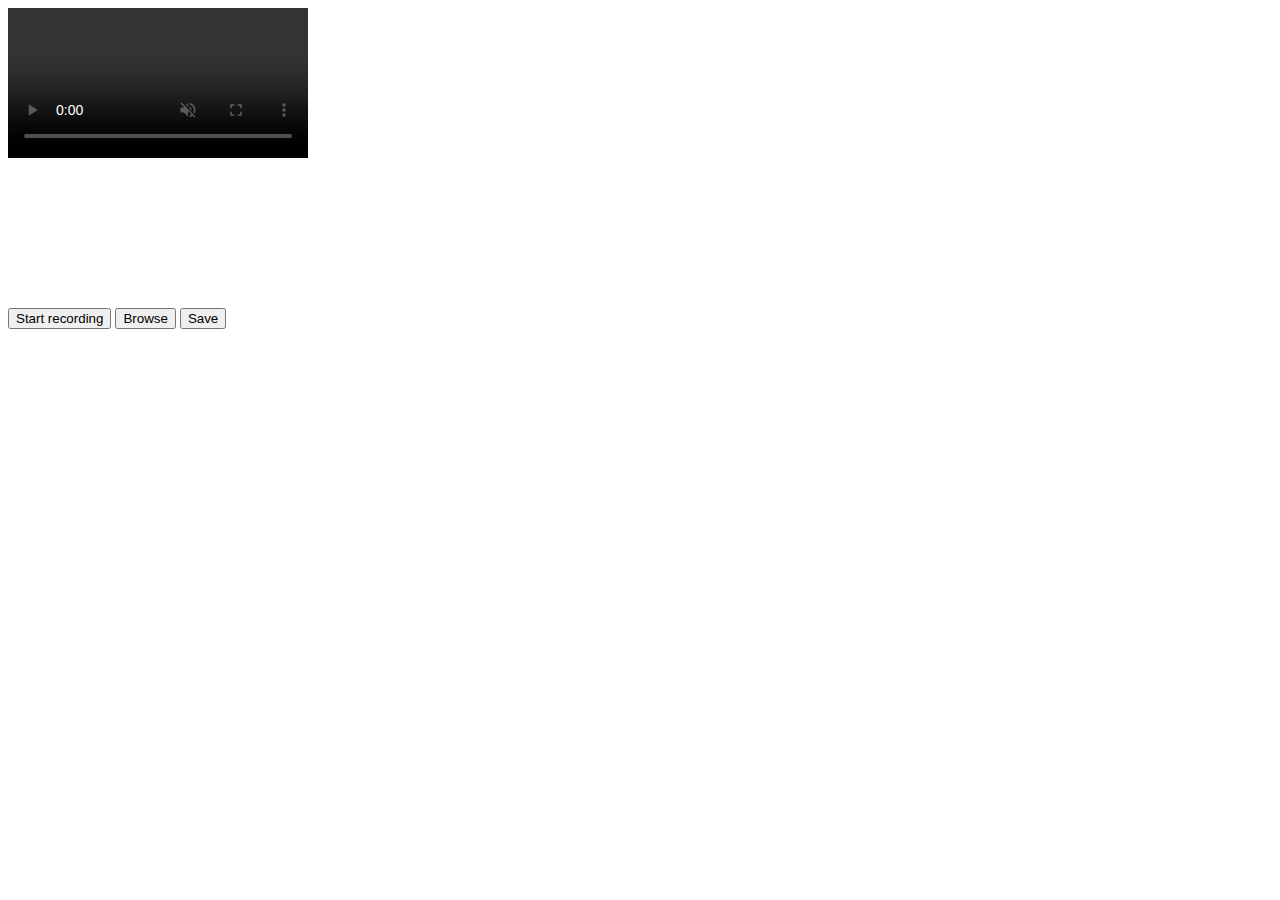
==== index.html @ 2924b032 "Adding save button" ====
<html>
    <head>
        <title>Kast</title>
        <link rel=StyleSheet href="css/RecordWrapper.css" type="text/css" />
        <link rel=StyleSheet href="css/ViewerWrapper.css" type="text/css" />
    </head>
    <body>
        <div class="kast">
            <div class="kast-recorder"><video controls="" class="kast-video-player" muted=""></video></div>
            <div class="kast-viewer">
                <div class="kast-viewer-toolbar"></div>
                <canvas></canvas>
            </div>
            <button class="kast-button-record">Start recording</button>
            <button class="kast-button-browse">Browse</button>
            <button class="kast-button-save">Save</button>

        </div>
        <script src="libs/jquery/dist/jquery.min.js" type="text/javascript"></script>
        <script src="libs/recordrtc/RecordRTC.min.js" type="text/javascript"></script>

        <!-- In production, only one script (pdf.js) is necessary -->
        <script src="libs/pdfjs/web/compatibility.js"></script>
        <script src="libs/pdfjs/web/l10n.js"></script>
        <script src="libs/pdfjs/build/pdf.js"></script>
        <script src="libs/pdfjs/web/debugger.js"></script>

        <script src="js/KastListeners.js" type="text/javascript"></script>
        <script src="js/RecordWrapper.js" type="text/javascript"></script>
        <script src="js/ViewerWrapper.js" type="text/javascript"></script>
        <script src="js/Kast.js" type="text/javascript"></script>
        <script src="js/main.js" type="text/javascript"></script>
    </body>
</html>
---- css/RecordWrapper.css ----
/*
To change this license header, choose License Headers in Project Properties.
To change this template file, choose Tools | Templates
and open the template in the editor.
*/
/* 
    Created on : 14 oct. 2015, 16:02:08
    Author     : agross
*/
---- css/ViewerWrapper.css ----
/*
To change this license header, choose License Headers in Project Properties.
To change this template file, choose Tools | Templates
and open the template in the editor.
*/
/* 
    Created on : 14 oct. 2015, 16:02:29
    Author     : agross
*/
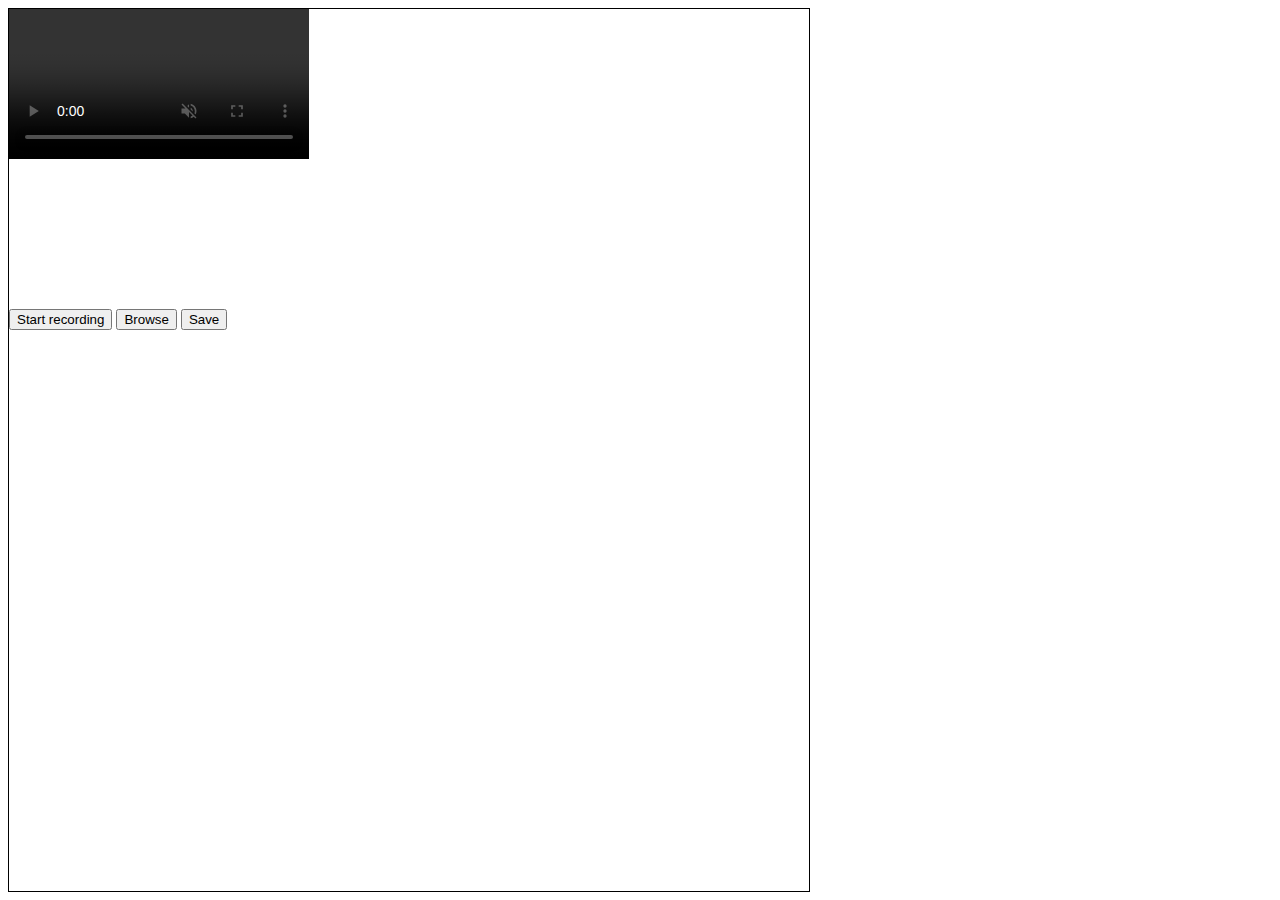
==== commit 6e8f0cb4: "MAterial design ongoing" ====
--- a/index.html
+++ b/index.html
@@ -3,6 +3,8 @@
         <title>Kast</title>
         <link rel=StyleSheet href="css/RecordWrapper.css" type="text/css" />
         <link rel=StyleSheet href="css/ViewerWrapper.css" type="text/css" />
+        <link rel=StyleSheet href="libs/material-design-lite/material.min.css" type="text/css" />
+        <link rel=StyleSheet href="libs/font-awesome/css/font-awesome.min.css" type="text/css" />
     </head>
     <body>
         <div class="kast">
@@ -17,6 +19,7 @@
 
         </div>
         <script src="libs/jquery/dist/jquery.min.js" type="text/javascript"></script>
+        <script src="libs/material-design-lite/material.min.js" type="text/javascript"></script>
         <script src="libs/recordrtc/RecordRTC.min.js" type="text/javascript"></script>
 
         <!-- In production, only one script (pdf.js) is necessary -->
--- a/css/ViewerWrapper.css
+++ b/css/ViewerWrapper.css
@@ -8,3 +8,18 @@
     Author     : agross
 */
 
+body{
+    width: 800px;
+    border: 1px solid black;
+}
+
+.kast-viewer-toolbar{
+    background-color: #FAFAFA;
+}
+.kast-viewer-toolbar ul {
+    list-style: none;
+    clear: both;
+}
+.kast-viewer-toolbar li{
+    display: inline-block;
+}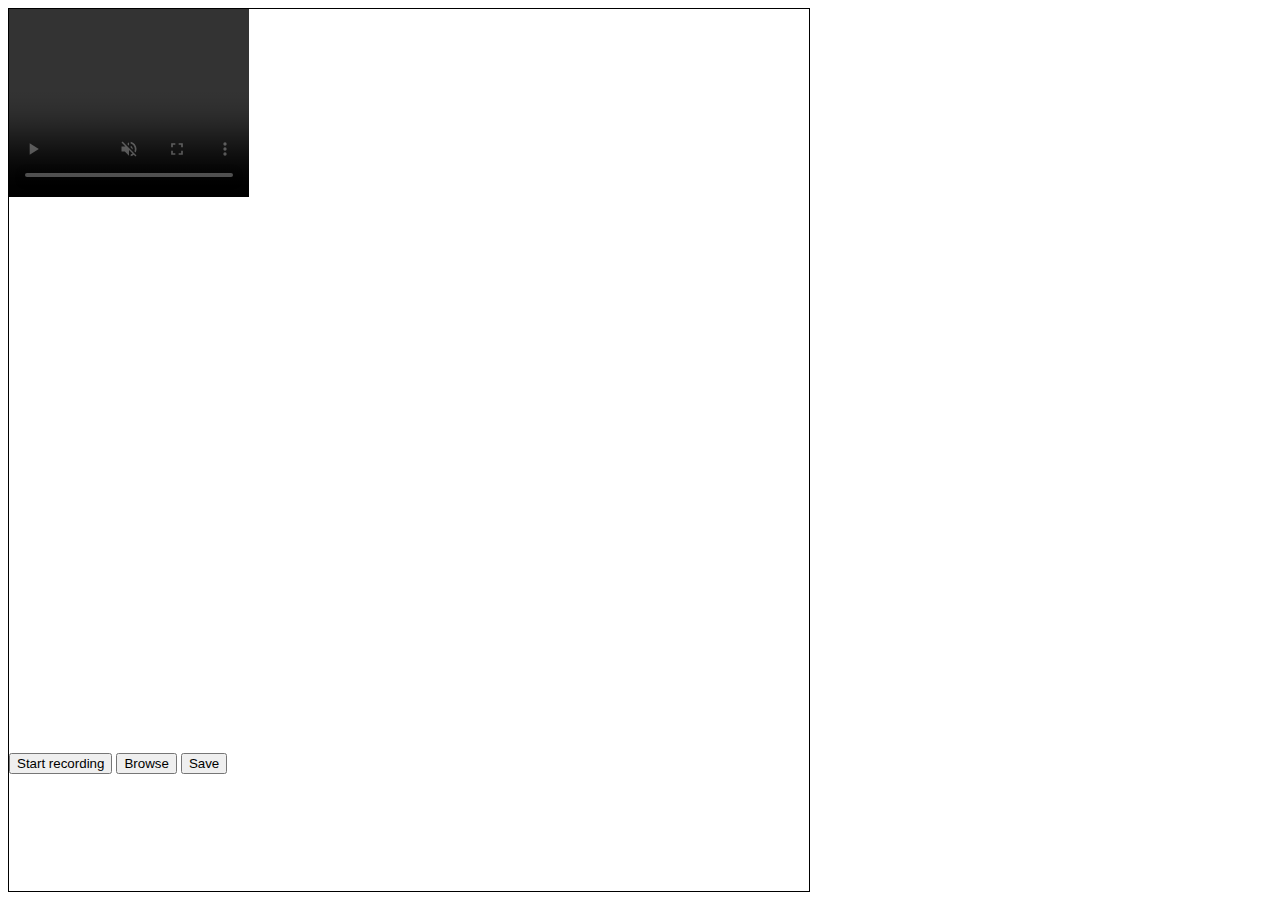
==== commit c0c30ba7: "MAterial design ongoing" ====
--- a/index.html
+++ b/index.html
@@ -5,6 +5,7 @@
         <link rel=StyleSheet href="css/ViewerWrapper.css" type="text/css" />
         <link rel=StyleSheet href="libs/material-design-lite/material.min.css" type="text/css" />
         <link rel=StyleSheet href="libs/font-awesome/css/font-awesome.min.css" type="text/css" />
+        <link rel="stylesheet" href="https://fonts.googleapis.com/icon?family=Material+Icons">
     </head>
     <body>
         <div class="kast">
--- a/css/ViewerWrapper.css
+++ b/css/ViewerWrapper.css
@@ -9,10 +9,23 @@
 */
 
 body{
-    width: 800px;
+    width: 800px !important;
     border: 1px solid black;
 }
 
+.kast .kast-recorder, .kast .kast-viewer{
+    float:left;
+}
+
+.kast .kast-recorder video{
+    height: 188px;
+    width: 240px;
+}
+
+.kast .kast-viewer canvas{
+    width: 560px;
+    height: 744px;
+}
 .kast-viewer-toolbar{
     background-color: #FAFAFA;
 }
@@ -22,4 +35,4 @@
 }
 .kast-viewer-toolbar li{
     display: inline-block;
-}+}
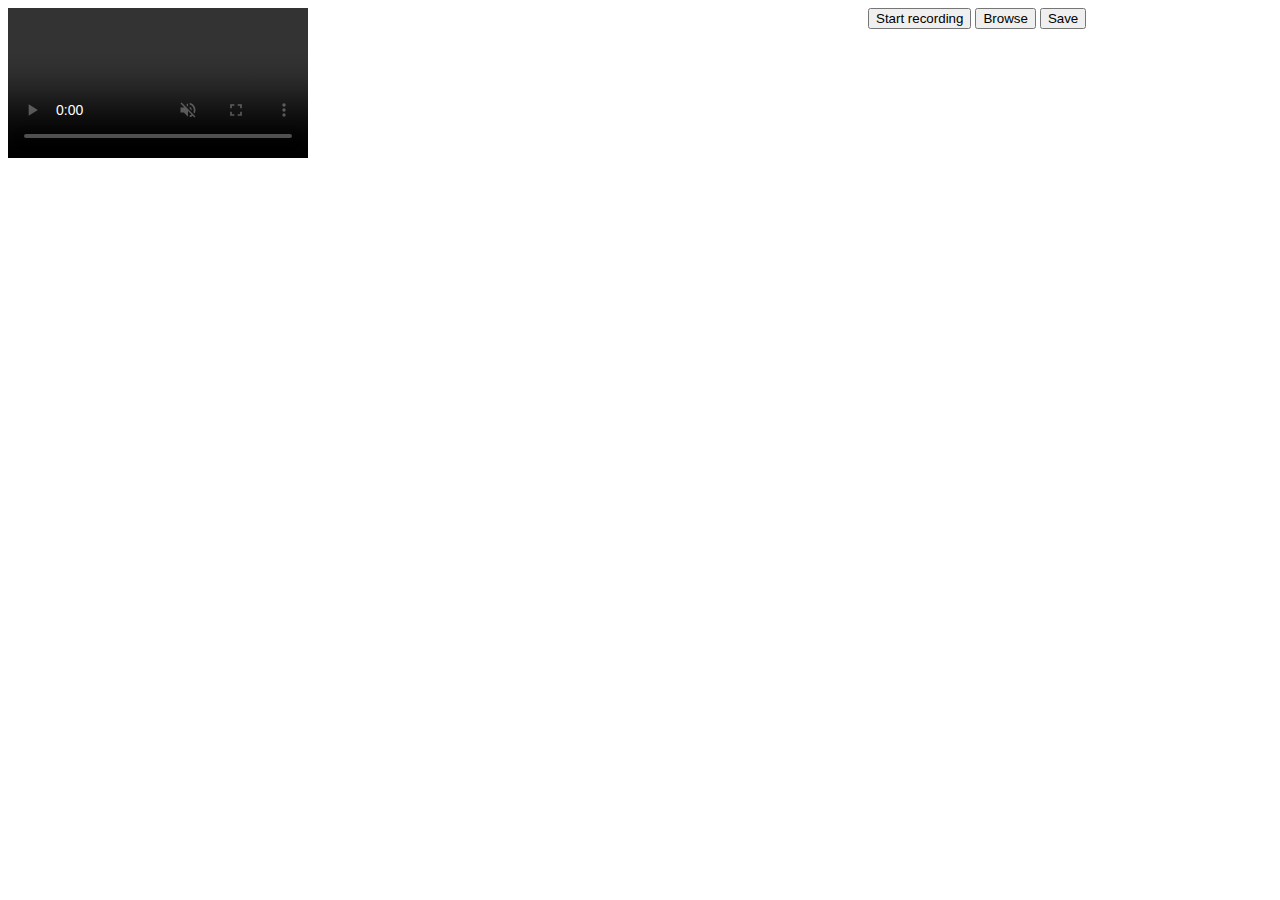
==== commit 7bed913d: "Fix bug Mozilla" ====
--- a/index.html
+++ b/index.html
@@ -1,10 +1,10 @@
 <html>
     <head>
         <title>Kast</title>
-        <link rel=StyleSheet href="css/RecordWrapper.css" type="text/css" />
-        <link rel=StyleSheet href="css/ViewerWrapper.css" type="text/css" />
-        <link rel=StyleSheet href="libs/material-design-lite/material.min.css" type="text/css" />
-        <link rel=StyleSheet href="libs/font-awesome/css/font-awesome.min.css" type="text/css" />
+        <link rel="StyleSheet" href="css/RecordWrapper.css" type="text/css" />
+        <link rel="StyleSheet" href="css/ViewerWrapper.css" type="text/css" />
+        <link rel="StyleSheet" href="libs/material-design-lite/material.min.css" type="text/css" />
+        <link rel="StyleSheet" href="libs/font-awesome/css/font-awesome.min.css" type="text/css" />
         <link rel="stylesheet" href="https://fonts.googleapis.com/icon?family=Material+Icons">
     </head>
     <body>
--- a/css/ViewerWrapper.css
+++ b/css/ViewerWrapper.css
@@ -9,8 +9,7 @@
 */
 
 body{
-    width: 800px !important;
-    border: 1px solid black;
+
 }
 
 .kast .kast-recorder, .kast .kast-viewer{
@@ -18,8 +17,7 @@
 }
 
 .kast .kast-recorder video{
-    height: 188px;
-    width: 240px;
+
 }
 
 .kast .kast-viewer canvas{
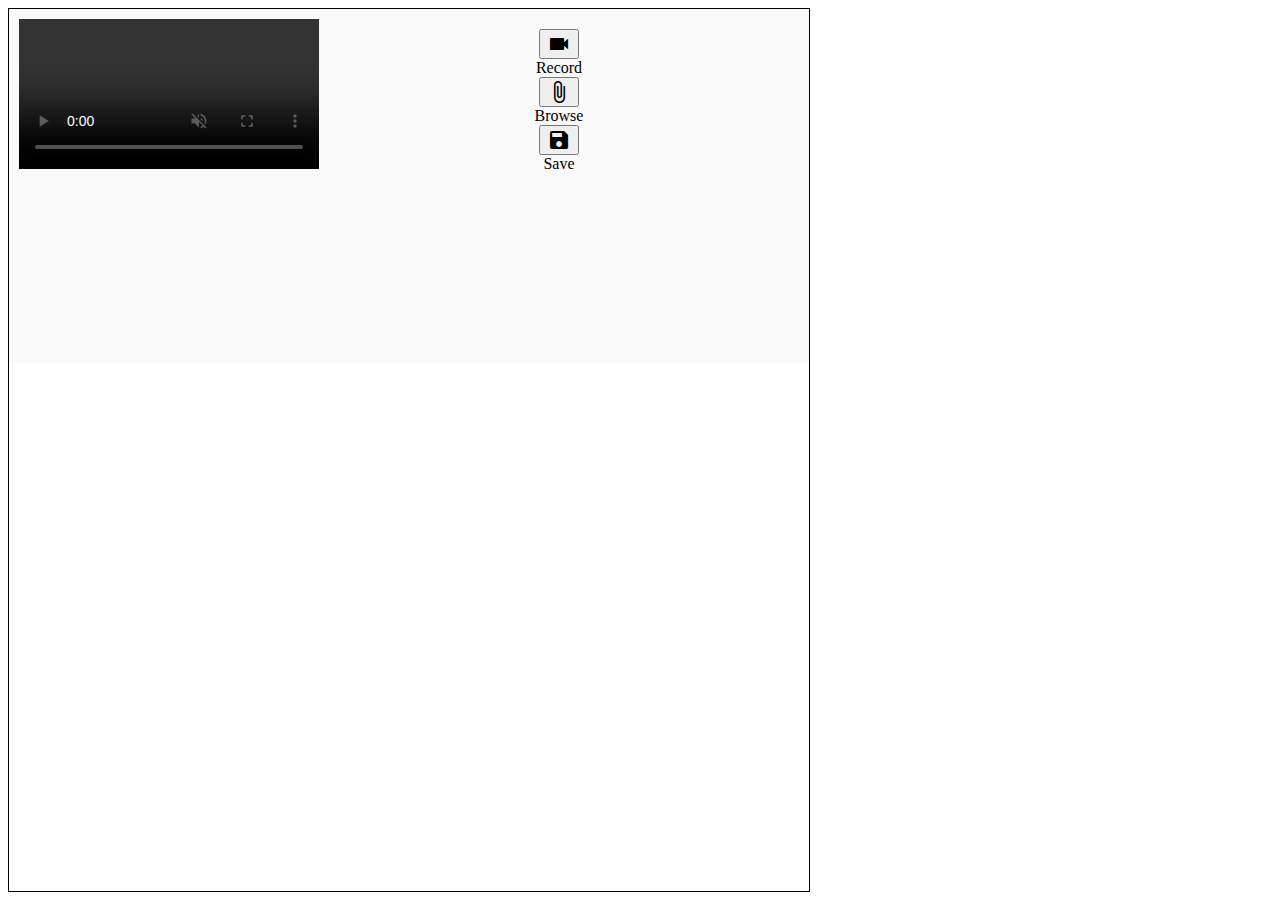
==== commit ff5e09be: "design done" ====
--- a/index.html
+++ b/index.html
@@ -9,14 +9,23 @@
     </head>
     <body>
         <div class="kast">
-            <div class="kast-recorder"><video controls="" class="kast-video-player" muted=""></video></div>
+            <div>
+                <div class="kast-recorder"><video controls="" class="kast-video-player" muted=""></video></div>
+                <div class="kast-viewer-toolbar">
+                    <button id="kast-record" class="mdl-button mdl-js-button mdl-button--fab mdl-js-ripple-effect kast-button-record"><i class="material-icons">videocam</i></button>
+                    <div class="mdl-tooltip" for="kast-record">Record</div>
+                    <button id="kast-browse" class="mdl-button mdl-js-button mdl-button--fab mdl-js-ripple-effect kast-button-browse"><i class="material-icons">attach_file</i></button>
+                    <div class="mdl-tooltip" for="kast-browse">Browse</div>
+                    <button id="kast-save" class="mdl-button mdl-js-button mdl-button--fab mdl-js-ripple-effect kast-button-save"><i class="material-icons">save</i></button>
+                    <div class="mdl-tooltip" for="kast-save">Save</div>
+                </div>
+                <div style="clear: both;">&nbsp;</div>
+            </div>
             <div class="kast-viewer">
-                <div class="kast-viewer-toolbar"></div>
                 <canvas></canvas>
             </div>
-            <button class="kast-button-record">Start recording</button>
-            <button class="kast-button-browse">Browse</button>
-            <button class="kast-button-save">Save</button>
+            
+            
 
         </div>
         <script src="libs/jquery/dist/jquery.min.js" type="text/javascript"></script>
--- a/css/ViewerWrapper.css
+++ b/css/ViewerWrapper.css
@@ -9,28 +9,25 @@
 */
 
 body{
-
+    width: 800px !important;
+    border:1px solid black;
 }
 
-.kast .kast-recorder, .kast .kast-viewer{
+.kast{
+    background-color: #FAFAFA;
+    padding: 10px;
+}
+
+.kast .kast-recorder, .kast-viewer-toolbar{
     float:left;
 }
 
-.kast .kast-recorder video{
-
-}
-
 .kast .kast-viewer canvas{
-    width: 560px;
-    height: 744px;
+    box-sizing: border-box;
 }
 .kast-viewer-toolbar{
-    background-color: #FAFAFA;
+    text-align: center;
+    padding: 10px;
+    height: 145px;
+    width: 460px;
 }
-.kast-viewer-toolbar ul {
-    list-style: none;
-    clear: both;
-}
-.kast-viewer-toolbar li{
-    display: inline-block;
-}
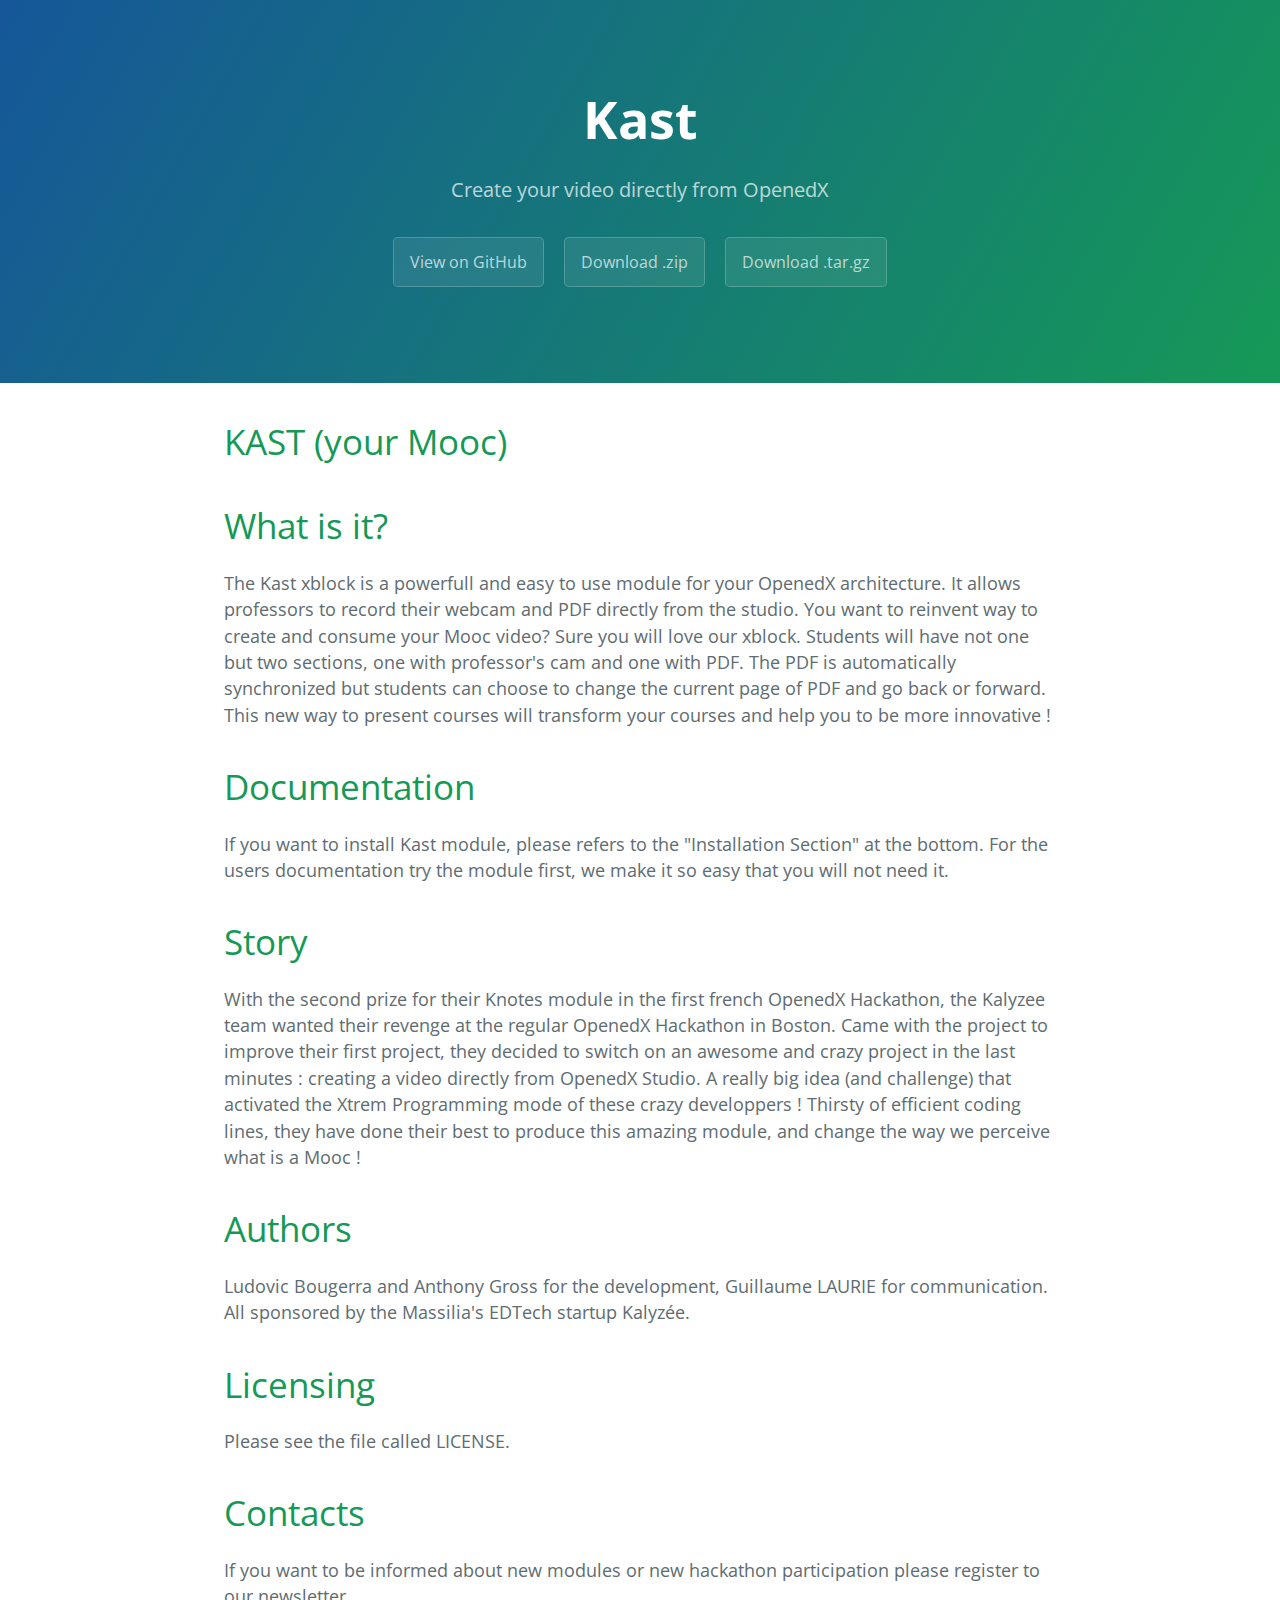
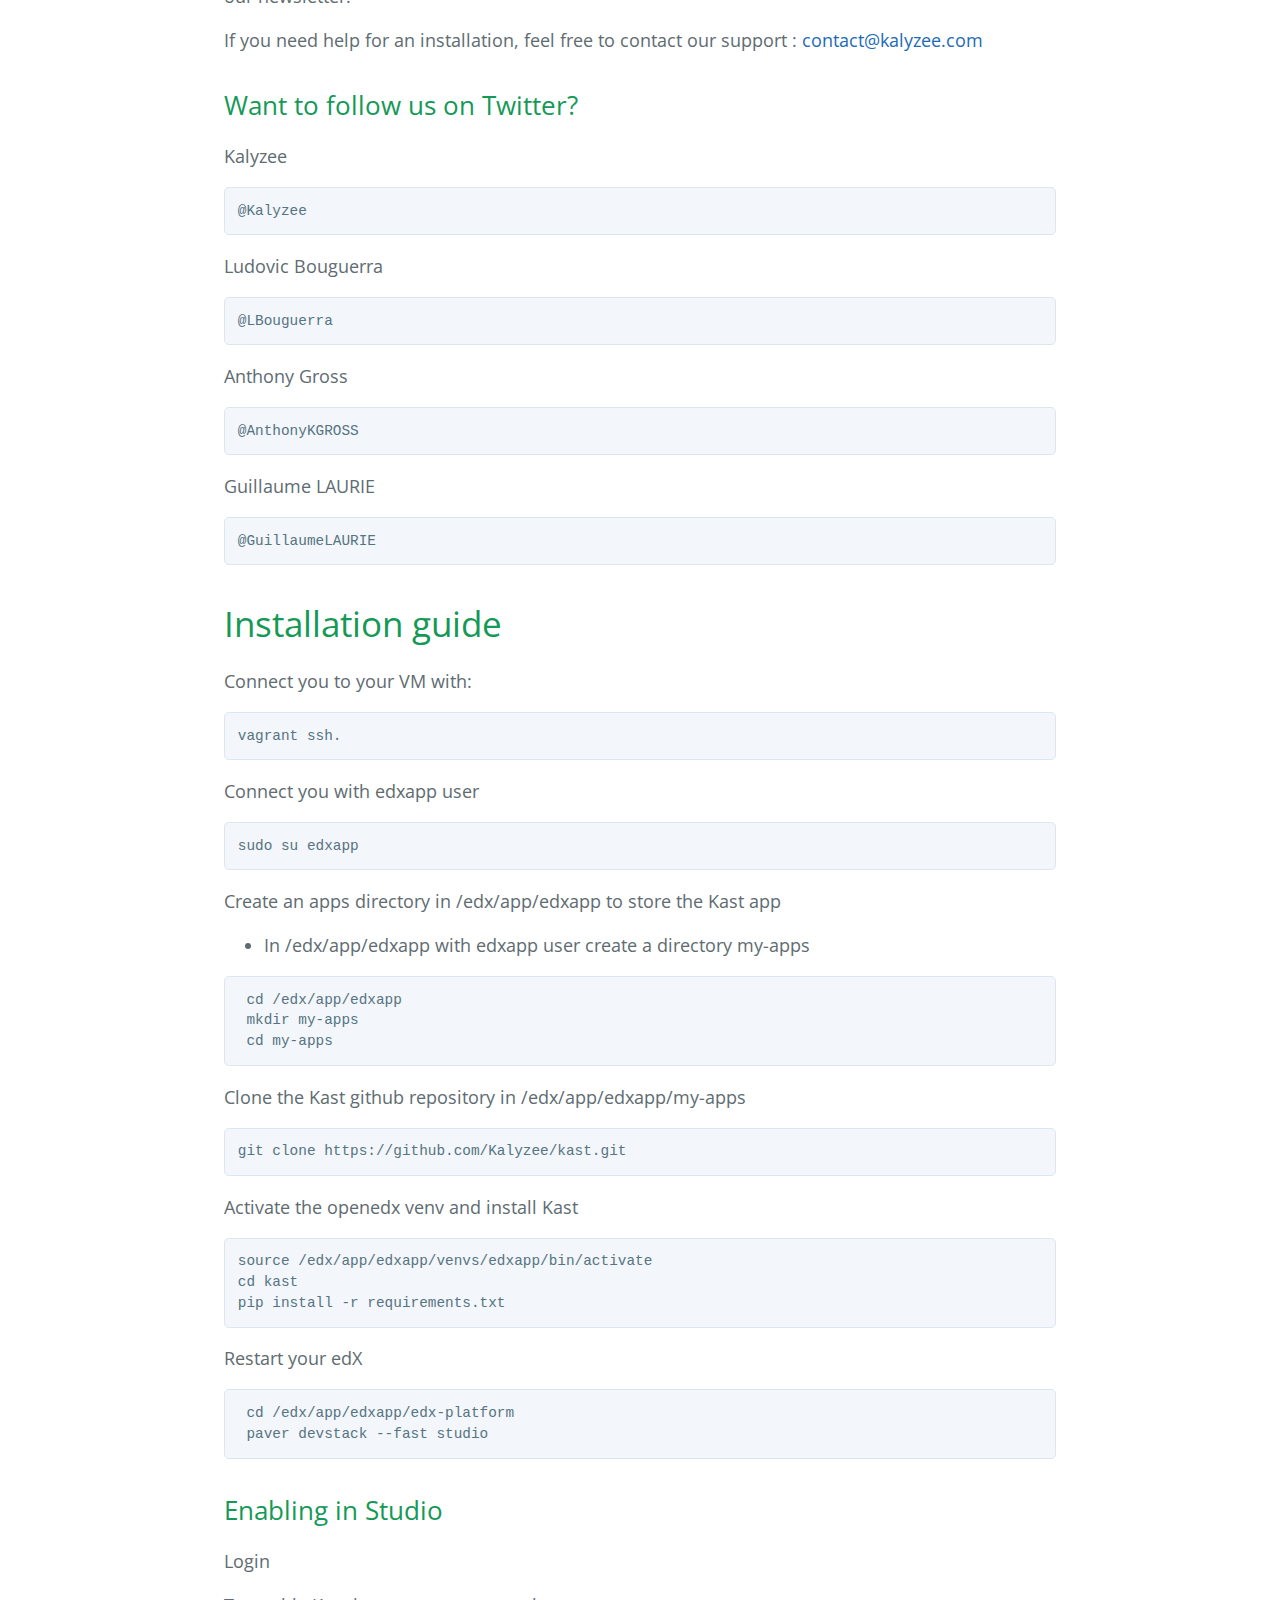
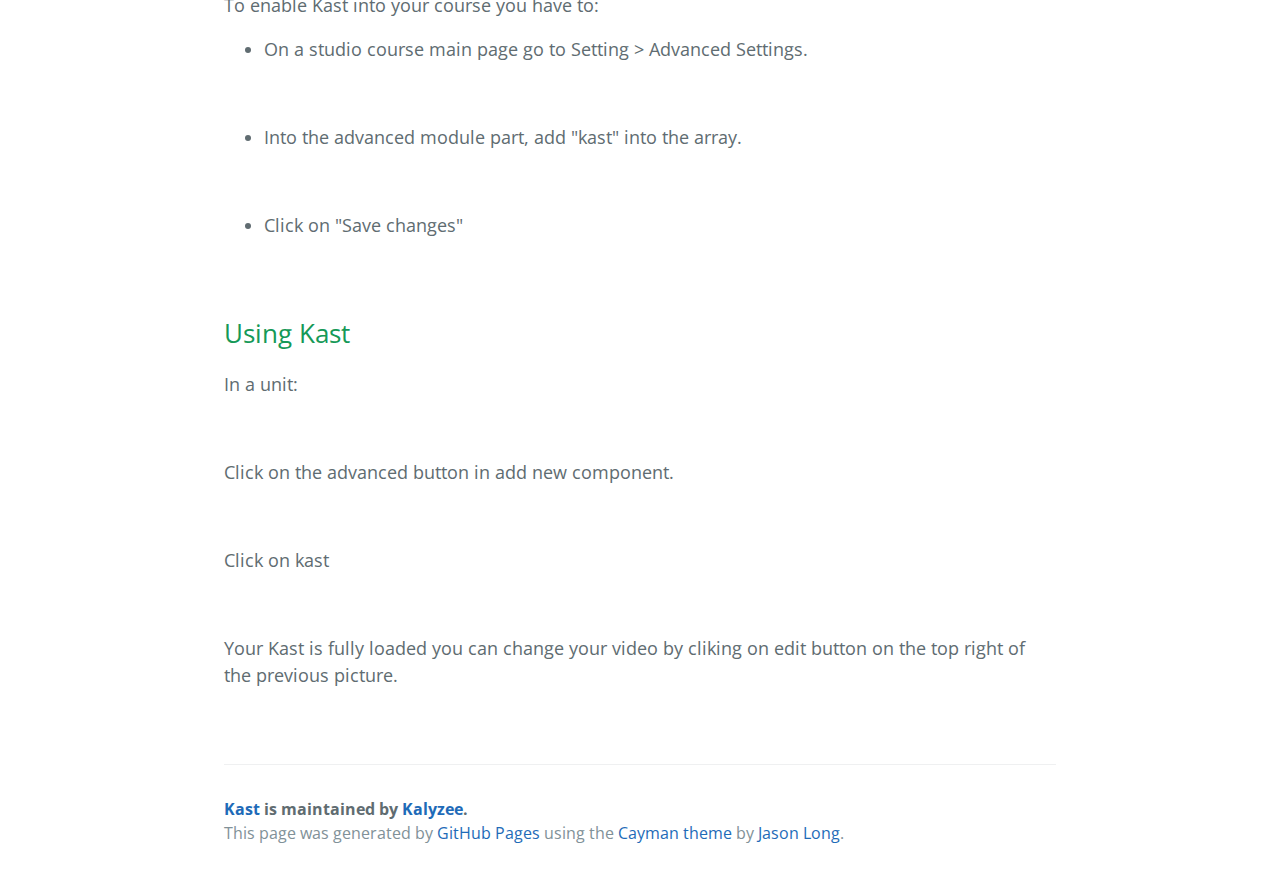
==== commit 1b028dc6: "Create gh-pages branch via GitHub" ====
--- a/index.html
+++ b/index.html
@@ -1,47 +1,193 @@
-<html>
-    <head>
-        <title>Kast</title>
-        <link rel="StyleSheet" href="css/RecordWrapper.css" type="text/css" />
-        <link rel="StyleSheet" href="css/ViewerWrapper.css" type="text/css" />
-        <link rel="StyleSheet" href="libs/material-design-lite/material.min.css" type="text/css" />
-        <link rel="StyleSheet" href="libs/font-awesome/css/font-awesome.min.css" type="text/css" />
-        <link rel="stylesheet" href="https://fonts.googleapis.com/icon?family=Material+Icons">
-    </head>
-    <body>
-        <div class="kast">
-            <div>
-                <div class="kast-recorder"><video controls="" class="kast-video-player" muted=""></video></div>
-                <div class="kast-viewer-toolbar">
-                    <button id="kast-record" class="mdl-button mdl-js-button mdl-button--fab mdl-js-ripple-effect kast-button-record"><i class="material-icons">videocam</i></button>
-                    <div class="mdl-tooltip" for="kast-record">Record</div>
-                    <button id="kast-browse" class="mdl-button mdl-js-button mdl-button--fab mdl-js-ripple-effect kast-button-browse"><i class="material-icons">attach_file</i></button>
-                    <div class="mdl-tooltip" for="kast-browse">Browse</div>
-                    <button id="kast-save" class="mdl-button mdl-js-button mdl-button--fab mdl-js-ripple-effect kast-button-save"><i class="material-icons">save</i></button>
-                    <div class="mdl-tooltip" for="kast-save">Save</div>
-                </div>
-                <div style="clear: both;">&nbsp;</div>
-            </div>
-            <div class="kast-viewer">
-                <canvas></canvas>
-            </div>
-            
-            
+<!DOCTYPE html>
+<html lang="en-us">
+  <head>
+    <meta charset="UTF-8">
+    <title>Kast by Kalyzee</title>
+    <meta name="viewport" content="width=device-width, initial-scale=1">
+    <link rel="stylesheet" type="text/css" href="stylesheets/normalize.css" media="screen">
+    <link href='https://fonts.googleapis.com/css?family=Open+Sans:400,700' rel='stylesheet' type='text/css'>
+    <link rel="stylesheet" type="text/css" href="stylesheets/stylesheet.css" media="screen">
+    <link rel="stylesheet" type="text/css" href="stylesheets/github-light.css" media="screen">
+  </head>
+  <body>
+    <section class="page-header">
+      <h1 class="project-name">Kast</h1>
+      <h2 class="project-tagline">Create your video directly from OpenedX</h2>
+      <a href="https://github.com/Kalyzee/kast" class="btn">View on GitHub</a>
+      <a href="https://github.com/Kalyzee/kast/zipball/master" class="btn">Download .zip</a>
+      <a href="https://github.com/Kalyzee/kast/tarball/master" class="btn">Download .tar.gz</a>
+    </section>
 
-        </div>
-        <script src="libs/jquery/dist/jquery.min.js" type="text/javascript"></script>
-        <script src="libs/material-design-lite/material.min.js" type="text/javascript"></script>
-        <script src="libs/recordrtc/RecordRTC.min.js" type="text/javascript"></script>
+    <section class="main-content">
+      <h1>
+<a id="kast-your-mooc" class="anchor" href="#kast-your-mooc" aria-hidden="true"><span class="octicon octicon-link"></span></a>KAST (your Mooc)</h1>
 
-        <!-- In production, only one script (pdf.js) is necessary -->
-        <script src="libs/pdfjs/web/compatibility.js"></script>
-        <script src="libs/pdfjs/web/l10n.js"></script>
-        <script src="libs/pdfjs/build/pdf.js"></script>
-        <script src="libs/pdfjs/web/debugger.js"></script>
+<h1>
+<a id="what-is-it" class="anchor" href="#what-is-it" aria-hidden="true"><span class="octicon octicon-link"></span></a>What is it?</h1>
 
-        <script src="js/KastListeners.js" type="text/javascript"></script>
-        <script src="js/RecordWrapper.js" type="text/javascript"></script>
-        <script src="js/ViewerWrapper.js" type="text/javascript"></script>
-        <script src="js/Kast.js" type="text/javascript"></script>
-        <script src="js/main.js" type="text/javascript"></script>
-    </body>
-</html>+<p>The Kast xblock is a powerfull and easy to use module for your OpenedX architecture. It allows professors to  record their webcam and PDF directly from the studio.
+You want to reinvent way to create and consume your Mooc video? Sure you will love our xblock. Students will have not one but two sections, one with professor's cam and one with PDF. The PDF is automatically synchronized but students can choose to change the current page of PDF and go back or forward.
+This new way to present courses will transform your courses and help you to be more innovative !</p>
+
+<h1>
+<a id="documentation" class="anchor" href="#documentation" aria-hidden="true"><span class="octicon octicon-link"></span></a>Documentation</h1>
+
+<p>If you want to install Kast module, please refers to the "Installation Section" at the bottom. For the users documentation try the module first, we make it so easy that you will not need it.</p>
+
+<h1>
+<a id="story" class="anchor" href="#story" aria-hidden="true"><span class="octicon octicon-link"></span></a>Story</h1>
+
+<p>With the second prize for their Knotes module in the first french OpenedX Hackathon, the Kalyzee team wanted their revenge at the regular OpenedX Hackathon in Boston. Came with the project to improve their first project, they decided to switch on an awesome and crazy project in the last minutes : creating a video directly from OpenedX Studio.
+A really big idea (and challenge) that activated the Xtrem Programming mode of these crazy developpers !
+Thirsty of efficient coding lines, they have done their best to produce this amazing module, and change the way we perceive what is a Mooc !</p>
+
+<h1>
+<a id="authors" class="anchor" href="#authors" aria-hidden="true"><span class="octicon octicon-link"></span></a>Authors</h1>
+
+<p>Ludovic Bougerra and Anthony Gross for the development, Guillaume LAURIE for communication.
+All sponsored by the Massilia's EDTech startup Kalyzée.</p>
+
+<h1>
+<a id="licensing" class="anchor" href="#licensing" aria-hidden="true"><span class="octicon octicon-link"></span></a>Licensing</h1>
+
+<p>Please see the file called LICENSE.</p>
+
+<h1>
+<a id="contacts" class="anchor" href="#contacts" aria-hidden="true"><span class="octicon octicon-link"></span></a>Contacts</h1>
+
+<p>If you want to be informed about new modules or new hackathon participation
+        please register to our newsletter.</p>
+
+<p>If you need help for an installation, feel free to contact our support :
+        <a href="mailto:contact@kalyzee.com">contact@kalyzee.com</a></p>
+
+<h2>
+<a id="want-to-follow-us-on-twitter" class="anchor" href="#want-to-follow-us-on-twitter" aria-hidden="true"><span class="octicon octicon-link"></span></a>Want to follow us on Twitter?</h2>
+
+<p>Kalyzee </p>
+
+<pre><code>@Kalyzee
+</code></pre>
+
+<p>Ludovic Bouguerra</p>
+
+<pre><code>@LBouguerra
+</code></pre>
+
+<p>Anthony Gross</p>
+
+<pre><code>@AnthonyKGROSS
+</code></pre>
+
+<p>Guillaume LAURIE</p>
+
+<pre><code>@GuillaumeLAURIE
+</code></pre>
+
+<h1>
+<a id="installation-guide" class="anchor" href="#installation-guide" aria-hidden="true"><span class="octicon octicon-link"></span></a>Installation guide</h1>
+
+<p>Connect you to your VM with:</p>
+
+<pre><code>vagrant ssh.
+</code></pre>
+
+<p>Connect you with edxapp user</p>
+
+<pre><code>sudo su edxapp
+</code></pre>
+
+<p>Create an apps directory in /edx/app/edxapp to store the Kast app</p>
+
+<ul>
+<li>In /edx/app/edxapp with edxapp user create a directory my-apps</li>
+</ul>
+
+<pre><code> cd /edx/app/edxapp
+ mkdir my-apps
+ cd my-apps
+</code></pre>
+
+<p>Clone the Kast github repository in /edx/app/edxapp/my-apps</p>
+
+<pre><code>git clone https://github.com/Kalyzee/kast.git
+</code></pre>
+
+<p>Activate the openedx venv and install Kast</p>
+
+<pre><code>source /edx/app/edxapp/venvs/edxapp/bin/activate
+cd kast
+pip install -r requirements.txt
+</code></pre>
+
+<p>Restart your edX</p>
+
+<pre><code> cd /edx/app/edxapp/edx-platform
+ paver devstack --fast studio
+</code></pre>
+
+<h2>
+<a id="enabling-in-studio" class="anchor" href="#enabling-in-studio" aria-hidden="true"><span class="octicon octicon-link"></span></a>Enabling in Studio</h2>
+
+<p>Login </p>
+
+<p>To enable Kast into your course you have to:</p>
+
+<ul>
+<li>On a studio course main page go to Setting &gt; Advanced Settings.</li>
+</ul>
+
+<p><img src="http://www.kalyzee.com/wp-content/uploads/2015/09/edx-advanced-setting-enabling-knotes.png" alt=""></p>
+
+<ul>
+<li>Into the advanced module part, add "kast" into the array.</li>
+</ul>
+
+<p><img src="http://www.kalyzee.com/wp-content/uploads/2015/09/edx-advanced-setting-enabling-knotes-in-form.png" alt=""></p>
+
+<ul>
+<li>Click on "Save changes"</li>
+</ul>
+
+<p><img src="http://www.kalyzee.com/wp-content/uploads/2015/09/edx-knotes-visual-feedback-installation.png" alt=""></p>
+
+<h2>
+<a id="using-kast" class="anchor" href="#using-kast" aria-hidden="true"><span class="octicon octicon-link"></span></a>Using Kast</h2>
+
+<p>In a unit: </p>
+
+<p><img src="http://www.kalyzee.com/wp-content/uploads/2015/09/edx-knotes-usage-plugin-selection.png" alt=""></p>
+
+<p>Click on the advanced button in add new component.</p>
+
+<p><img src="http://www.kalyzee.com/wp-content/uploads/2015/09/edx-knotes-selection-unit.png" alt=""></p>
+
+<p>Click on kast</p>
+
+<p><img src="http://www.kalyzee.com/wp-content/uploads/2015/09/edx-knotes-preview.png" alt=""></p>
+
+<p>Your Kast is fully loaded you can change your video by cliking on edit button on the top right of the previous picture.</p>
+
+<p><img src="http://www.kalyzee.com/wp-content/uploads/2015/09/edx-knotes-select-video-url.png" alt=""></p>
+
+      <footer class="site-footer">
+        <span class="site-footer-owner"><a href="https://github.com/Kalyzee/kast">Kast</a> is maintained by <a href="https://github.com/Kalyzee">Kalyzee</a>.</span>
+
+        <span class="site-footer-credits">This page was generated by <a href="https://pages.github.com">GitHub Pages</a> using the <a href="https://github.com/jasonlong/cayman-theme">Cayman theme</a> by <a href="https://twitter.com/jasonlong">Jason Long</a>.</span>
+      </footer>
+
+    </section>
+
+            <script type="text/javascript">
+            var gaJsHost = (("https:" == document.location.protocol) ? "https://ssl." : "http://www.");
+            document.write(unescape("%3Cscript src='" + gaJsHost + "google-analytics.com/ga.js' type='text/javascript'%3E%3C/script%3E"));
+          </script>
+          <script type="text/javascript">
+            try {
+              var pageTracker = _gat._getTracker("UA-42375519-2");
+            pageTracker._trackPageview();
+            } catch(err) {}
+          </script>
+
+  </body>
+</html>
--- a/stylesheets/stylesheet.css
+++ b/stylesheets/stylesheet.css
@@ -0,0 +1,245 @@
+* {
+  box-sizing: border-box; }
+
+body {
+  padding: 0;
+  margin: 0;
+  font-family: "Open Sans", "Helvetica Neue", Helvetica, Arial, sans-serif;
+  font-size: 16px;
+  line-height: 1.5;
+  color: #606c71; }
+
+a {
+  color: #1e6bb8;
+  text-decoration: none; }
+  a:hover {
+    text-decoration: underline; }
+
+.btn {
+  display: inline-block;
+  margin-bottom: 1rem;
+  color: rgba(255, 255, 255, 0.7);
+  background-color: rgba(255, 255, 255, 0.08);
+  border-color: rgba(255, 255, 255, 0.2);
+  border-style: solid;
+  border-width: 1px;
+  border-radius: 0.3rem;
+  transition: color 0.2s, background-color 0.2s, border-color 0.2s; }
+  .btn + .btn {
+    margin-left: 1rem; }
+
+.btn:hover {
+  color: rgba(255, 255, 255, 0.8);
+  text-decoration: none;
+  background-color: rgba(255, 255, 255, 0.2);
+  border-color: rgba(255, 255, 255, 0.3); }
+
+@media screen and (min-width: 64em) {
+  .btn {
+    padding: 0.75rem 1rem; } }
+
+@media screen and (min-width: 42em) and (max-width: 64em) {
+  .btn {
+    padding: 0.6rem 0.9rem;
+    font-size: 0.9rem; } }
+
+@media screen and (max-width: 42em) {
+  .btn {
+    display: block;
+    width: 100%;
+    padding: 0.75rem;
+    font-size: 0.9rem; }
+    .btn + .btn {
+      margin-top: 1rem;
+      margin-left: 0; } }
+
+.page-header {
+  color: #fff;
+  text-align: center;
+  background-color: #159957;
+  background-image: linear-gradient(120deg, #155799, #159957); }
+
+@media screen and (min-width: 64em) {
+  .page-header {
+    padding: 5rem 6rem; } }
+
+@media screen and (min-width: 42em) and (max-width: 64em) {
+  .page-header {
+    padding: 3rem 4rem; } }
+
+@media screen and (max-width: 42em) {
+  .page-header {
+    padding: 2rem 1rem; } }
+
+.project-name {
+  margin-top: 0;
+  margin-bottom: 0.1rem; }
+
+@media screen and (min-width: 64em) {
+  .project-name {
+    font-size: 3.25rem; } }
+
+@media screen and (min-width: 42em) and (max-width: 64em) {
+  .project-name {
+    font-size: 2.25rem; } }
+
+@media screen and (max-width: 42em) {
+  .project-name {
+    font-size: 1.75rem; } }
+
+.project-tagline {
+  margin-bottom: 2rem;
+  font-weight: normal;
+  opacity: 0.7; }
+
+@media screen and (min-width: 64em) {
+  .project-tagline {
+    font-size: 1.25rem; } }
+
+@media screen and (min-width: 42em) and (max-width: 64em) {
+  .project-tagline {
+    font-size: 1.15rem; } }
+
+@media screen and (max-width: 42em) {
+  .project-tagline {
+    font-size: 1rem; } }
+
+.main-content :first-child {
+  margin-top: 0; }
+.main-content img {
+  max-width: 100%; }
+.main-content h1, .main-content h2, .main-content h3, .main-content h4, .main-content h5, .main-content h6 {
+  margin-top: 2rem;
+  margin-bottom: 1rem;
+  font-weight: normal;
+  color: #159957; }
+.main-content p {
+  margin-bottom: 1em; }
+.main-content code {
+  padding: 2px 4px;
+  font-family: Consolas, "Liberation Mono", Menlo, Courier, monospace;
+  font-size: 0.9rem;
+  color: #383e41;
+  background-color: #f3f6fa;
+  border-radius: 0.3rem; }
+.main-content pre {
+  padding: 0.8rem;
+  margin-top: 0;
+  margin-bottom: 1rem;
+  font: 1rem Consolas, "Liberation Mono", Menlo, Courier, monospace;
+  color: #567482;
+  word-wrap: normal;
+  background-color: #f3f6fa;
+  border: solid 1px #dce6f0;
+  border-radius: 0.3rem; }
+  .main-content pre > code {
+    padding: 0;
+    margin: 0;
+    font-size: 0.9rem;
+    color: #567482;
+    word-break: normal;
+    white-space: pre;
+    background: transparent;
+    border: 0; }
+.main-content .highlight {
+  margin-bottom: 1rem; }
+  .main-content .highlight pre {
+    margin-bottom: 0;
+    word-break: normal; }
+.main-content .highlight pre, .main-content pre {
+  padding: 0.8rem;
+  overflow: auto;
+  font-size: 0.9rem;
+  line-height: 1.45;
+  border-radius: 0.3rem; }
+.main-content pre code, .main-content pre tt {
+  display: inline;
+  max-width: initial;
+  padding: 0;
+  margin: 0;
+  overflow: initial;
+  line-height: inherit;
+  word-wrap: normal;
+  background-color: transparent;
+  border: 0; }
+  .main-content pre code:before, .main-content pre code:after, .main-content pre tt:before, .main-content pre tt:after {
+    content: normal; }
+.main-content ul, .main-content ol {
+  margin-top: 0; }
+.main-content blockquote {
+  padding: 0 1rem;
+  margin-left: 0;
+  color: #819198;
+  border-left: 0.3rem solid #dce6f0; }
+  .main-content blockquote > :first-child {
+    margin-top: 0; }
+  .main-content blockquote > :last-child {
+    margin-bottom: 0; }
+.main-content table {
+  display: block;
+  width: 100%;
+  overflow: auto;
+  word-break: normal;
+  word-break: keep-all; }
+  .main-content table th {
+    font-weight: bold; }
+  .main-content table th, .main-content table td {
+    padding: 0.5rem 1rem;
+    border: 1px solid #e9ebec; }
+.main-content dl {
+  padding: 0; }
+  .main-content dl dt {
+    padding: 0;
+    margin-top: 1rem;
+    font-size: 1rem;
+    font-weight: bold; }
+  .main-content dl dd {
+    padding: 0;
+    margin-bottom: 1rem; }
+.main-content hr {
+  height: 2px;
+  padding: 0;
+  margin: 1rem 0;
+  background-color: #eff0f1;
+  border: 0; }
+
+@media screen and (min-width: 64em) {
+  .main-content {
+    max-width: 64rem;
+    padding: 2rem 6rem;
+    margin: 0 auto;
+    font-size: 1.1rem; } }
+
+@media screen and (min-width: 42em) and (max-width: 64em) {
+  .main-content {
+    padding: 2rem 4rem;
+    font-size: 1.1rem; } }
+
+@media screen and (max-width: 42em) {
+  .main-content {
+    padding: 2rem 1rem;
+    font-size: 1rem; } }
+
+.site-footer {
+  padding-top: 2rem;
+  margin-top: 2rem;
+  border-top: solid 1px #eff0f1; }
+
+.site-footer-owner {
+  display: block;
+  font-weight: bold; }
+
+.site-footer-credits {
+  color: #819198; }
+
+@media screen and (min-width: 64em) {
+  .site-footer {
+    font-size: 1rem; } }
+
+@media screen and (min-width: 42em) and (max-width: 64em) {
+  .site-footer {
+    font-size: 1rem; } }
+
+@media screen and (max-width: 42em) {
+  .site-footer {
+    font-size: 0.9rem; } }
--- a/stylesheets/github-light.css
+++ b/stylesheets/github-light.css
@@ -0,0 +1,116 @@
+/*
+   Copyright 2014 GitHub Inc.
+
+   Licensed under the Apache License, Version 2.0 (the "License");
+   you may not use this file except in compliance with the License.
+   You may obtain a copy of the License at
+
+       http://www.apache.org/licenses/LICENSE-2.0
+
+   Unless required by applicable law or agreed to in writing, software
+   distributed under the License is distributed on an "AS IS" BASIS,
+   WITHOUT WARRANTIES OR CONDITIONS OF ANY KIND, either express or implied.
+   See the License for the specific language governing permissions and
+   limitations under the License.
+
+*/
+
+.pl-c /* comment */ {
+  color: #969896;
+}
+
+.pl-c1      /* constant, markup.raw, meta.diff.header, meta.module-reference, meta.property-name, support, support.constant, support.variable, variable.other.constant */,
+.pl-s .pl-v /* string variable */ {
+  color: #0086b3;
+}
+
+.pl-e  /* entity */,
+.pl-en /* entity.name */ {
+  color: #795da3;
+}
+
+.pl-s .pl-s1 /* string source */,
+.pl-smi      /* storage.modifier.import, storage.modifier.package, storage.type.java, variable.other, variable.parameter.function */ {
+  color: #333;
+}
+
+.pl-ent /* entity.name.tag */ {
+  color: #63a35c;
+}
+
+.pl-k /* keyword, storage, storage.type */ {
+  color: #a71d5d;
+}
+
+.pl-pds              /* punctuation.definition.string, string.regexp.character-class */,
+.pl-s                /* string */,
+.pl-s .pl-pse .pl-s1 /* string punctuation.section.embedded source */,
+.pl-sr               /* string.regexp */,
+.pl-sr .pl-cce       /* string.regexp constant.character.escape */,
+.pl-sr .pl-sra       /* string.regexp string.regexp.arbitrary-repitition */,
+.pl-sr .pl-sre       /* string.regexp source.ruby.embedded */ {
+  color: #183691;
+}
+
+.pl-v /* variable */ {
+  color: #ed6a43;
+}
+
+.pl-id /* invalid.deprecated */ {
+  color: #b52a1d;
+}
+
+.pl-ii /* invalid.illegal */ {
+  background-color: #b52a1d;
+  color: #f8f8f8;
+}
+
+.pl-sr .pl-cce /* string.regexp constant.character.escape */ {
+  color: #63a35c;
+  font-weight: bold;
+}
+
+.pl-ml /* markup.list */ {
+  color: #693a17;
+}
+
+.pl-mh        /* markup.heading */,
+.pl-mh .pl-en /* markup.heading entity.name */,
+.pl-ms        /* meta.separator */ {
+  color: #1d3e81;
+  font-weight: bold;
+}
+
+.pl-mq /* markup.quote */ {
+  color: #008080;
+}
+
+.pl-mi /* markup.italic */ {
+  color: #333;
+  font-style: italic;
+}
+
+.pl-mb /* markup.bold */ {
+  color: #333;
+  font-weight: bold;
+}
+
+.pl-md /* markup.deleted, meta.diff.header.from-file */ {
+  background-color: #ffecec;
+  color: #bd2c00;
+}
+
+.pl-mi1 /* markup.inserted, meta.diff.header.to-file */ {
+  background-color: #eaffea;
+  color: #55a532;
+}
+
+.pl-mdr /* meta.diff.range */ {
+  color: #795da3;
+  font-weight: bold;
+}
+
+.pl-mo /* meta.output */ {
+  color: #1d3e81;
+}
+
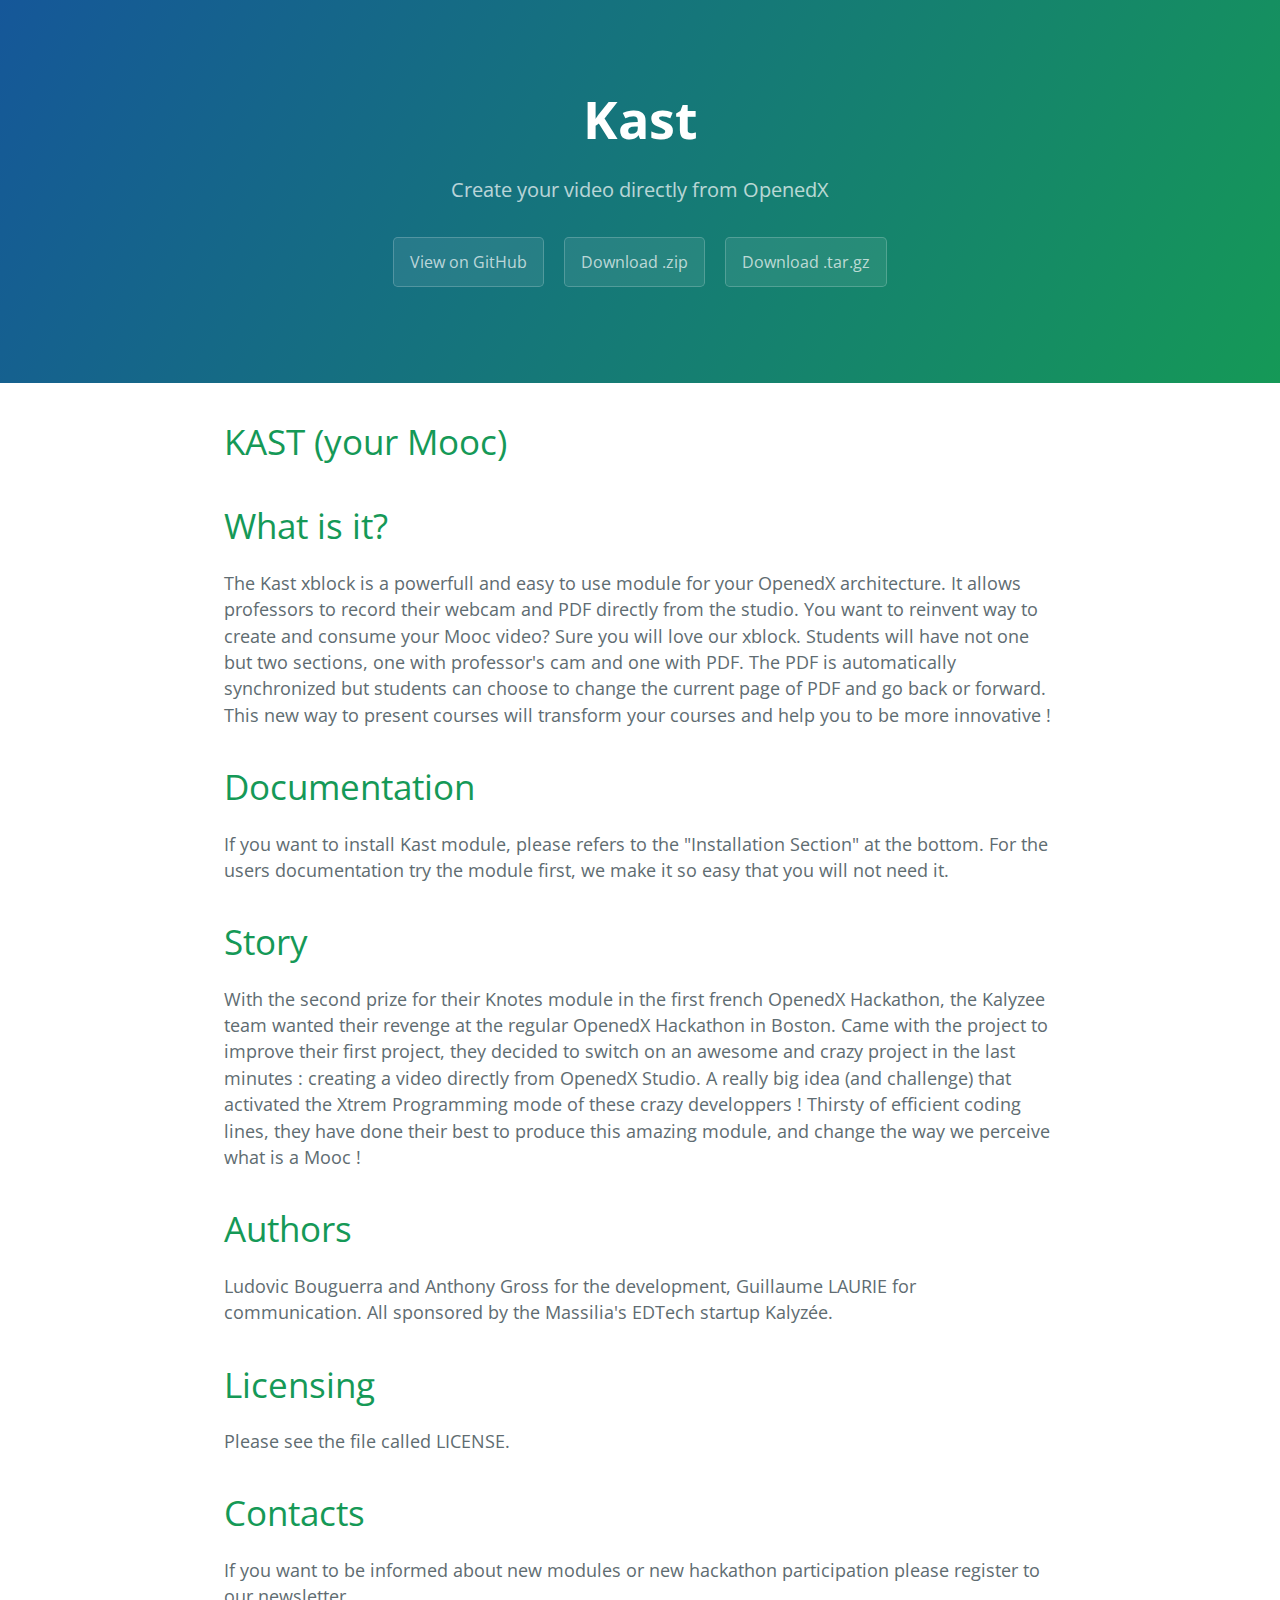
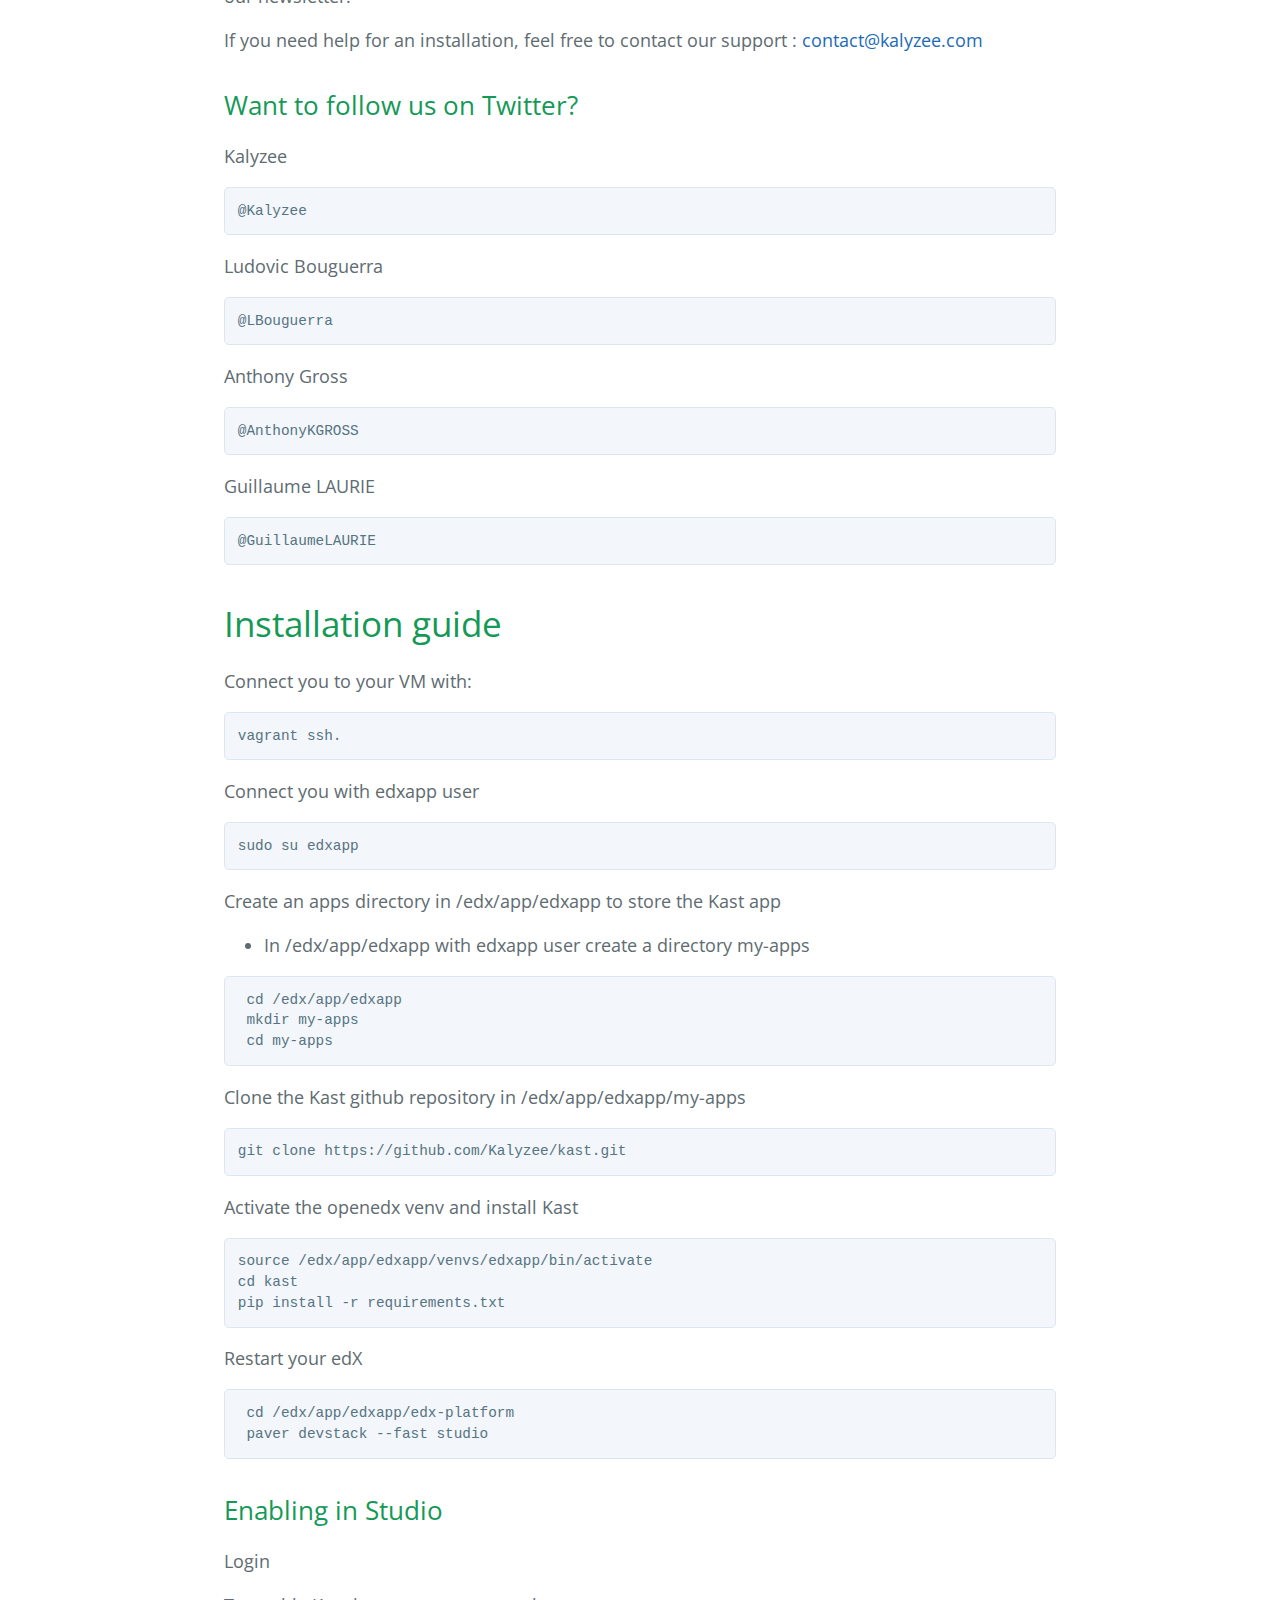
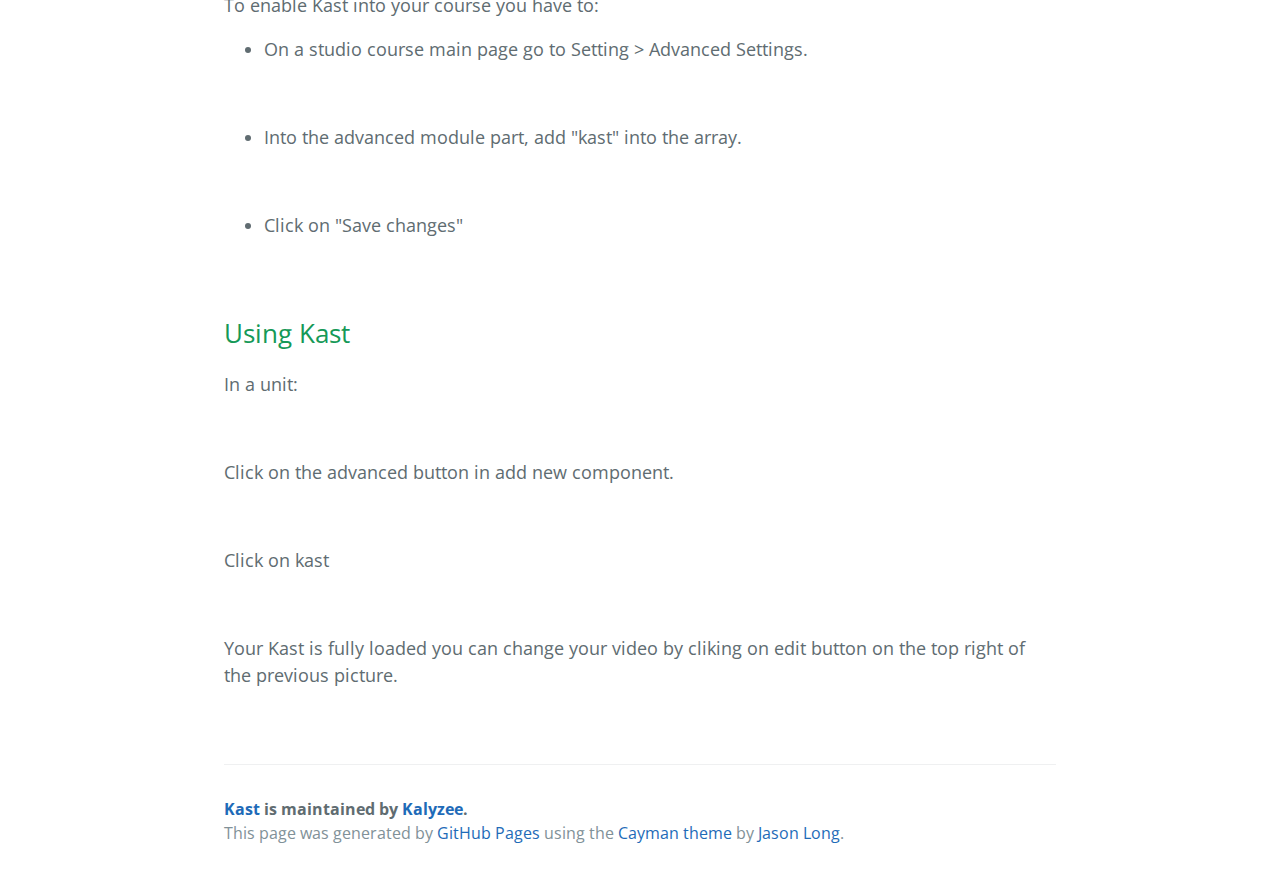
==== commit 3bab77b4: "Update index.html" ====
--- a/index.html
+++ b/index.html
@@ -13,9 +13,9 @@
     <section class="page-header">
       <h1 class="project-name">Kast</h1>
       <h2 class="project-tagline">Create your video directly from OpenedX</h2>
-      <a href="https://github.com/Kalyzee/kast" class="btn">View on GitHub</a>
-      <a href="https://github.com/Kalyzee/kast/zipball/master" class="btn">Download .zip</a>
-      <a href="https://github.com/Kalyzee/kast/tarball/master" class="btn">Download .tar.gz</a>
+      <a href="https://github.com/Kalyzee/kast-xblock" class="btn">View on GitHub</a>
+      <a href="https://github.com/Kalyzee/kast-xblock/zipball/master" class="btn">Download .zip</a>
+      <a href="https://github.com/Kalyzee/kast-xblock/tarball/master" class="btn">Download .tar.gz</a>
     </section>
 
     <section class="main-content">
@@ -44,7 +44,7 @@
 <h1>
 <a id="authors" class="anchor" href="#authors" aria-hidden="true"><span class="octicon octicon-link"></span></a>Authors</h1>
 
-<p>Ludovic Bougerra and Anthony Gross for the development, Guillaume LAURIE for communication.
+<p>Ludovic Bouguerra and Anthony Gross for the development, Guillaume LAURIE for communication.
 All sponsored by the Massilia's EDTech startup Kalyzée.</p>
 
 <h1>
@@ -171,7 +171,7 @@
 <p><img src="http://www.kalyzee.com/wp-content/uploads/2015/09/edx-knotes-select-video-url.png" alt=""></p>
 
       <footer class="site-footer">
-        <span class="site-footer-owner"><a href="https://github.com/Kalyzee/kast">Kast</a> is maintained by <a href="https://github.com/Kalyzee">Kalyzee</a>.</span>
+        <span class="site-footer-owner"><a href="https://github.com/Kalyzee/kast-xblock">Kast</a> is maintained by <a href="https://github.com/Kalyzee">Kalyzee</a>.</span>
 
         <span class="site-footer-credits">This page was generated by <a href="https://pages.github.com">GitHub Pages</a> using the <a href="https://github.com/jasonlong/cayman-theme">Cayman theme</a> by <a href="https://twitter.com/jasonlong">Jason Long</a>.</span>
       </footer>
